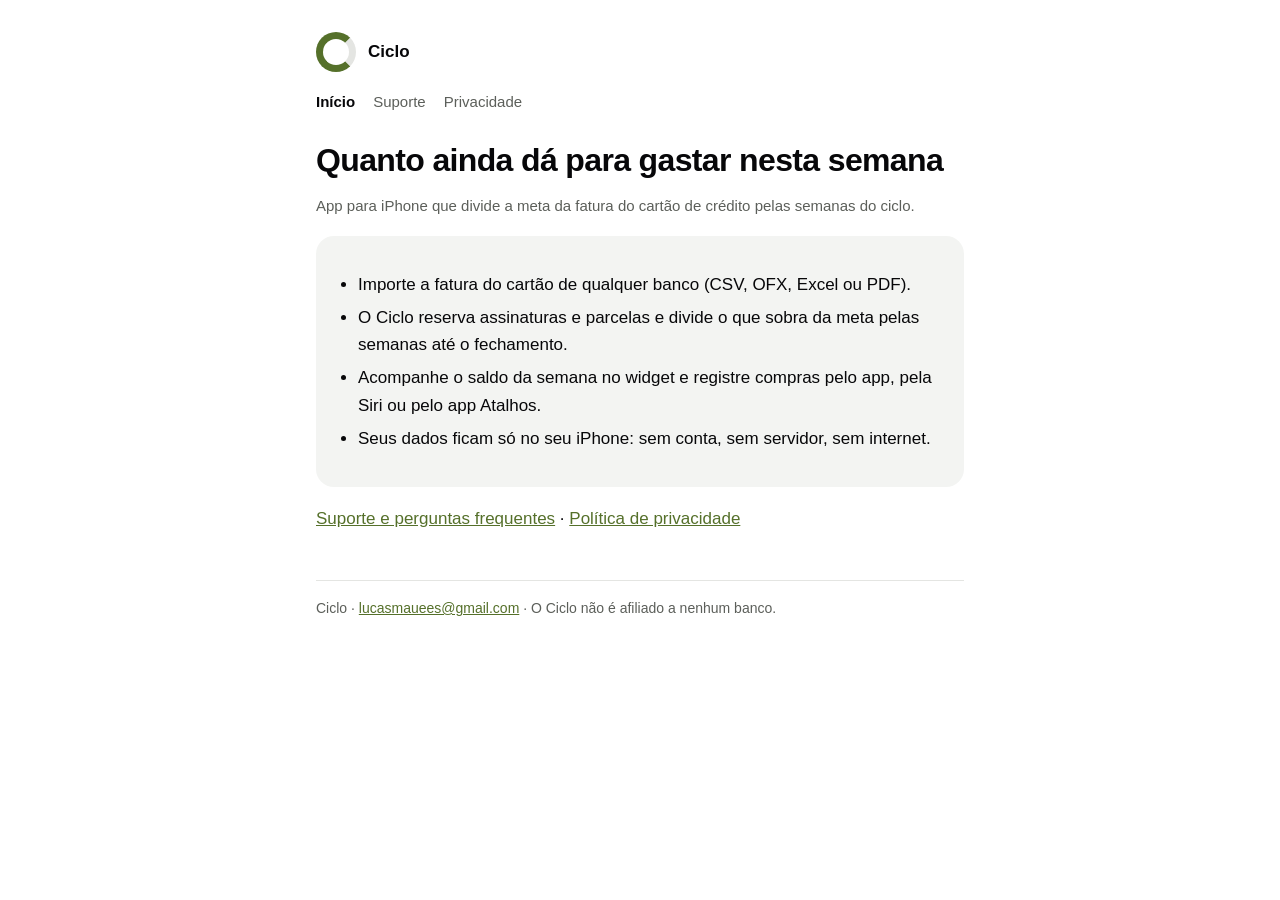
==== index.html @ 2b25d4c4 "Site do Ciclo: início, suporte e política de privacidade Co-Authored-By: Claude Opus 5.5 <noreply@an" ====
<!doctype html>
<html lang="pt-BR"><head><meta charset="utf-8"><meta name="viewport" content="width=device-width,initial-scale=1">
<title>Ciclo</title><meta name="description" content="Quanto ainda dá para gastar nesta semana para a fatura do cartão fechar na meta."><link rel="stylesheet" href="estilo.css"></head>
<body><main>
<div class="marca"><div class="anel" aria-hidden="true"></div><strong>Ciclo</strong></div>
<nav><a href="index.html" aria-current="page">Início</a><a href="suporte.html">Suporte</a><a href="privacidade.html">Privacidade</a></nav>
<h1>Quanto ainda dá para gastar nesta semana</h1>
<p class="suave">App para iPhone que divide a meta da fatura do cartão de crédito pelas semanas do ciclo.</p>
<div class="cartao">
<ul>
<li>Importe a fatura do cartão de qualquer banco (CSV, OFX, Excel ou PDF).</li>
<li>O Ciclo reserva assinaturas e parcelas e divide o que sobra da meta pelas semanas até o fechamento.</li>
<li>Acompanhe o saldo da semana no widget e registre compras pelo app, pela Siri ou pelo app Atalhos.</li>
<li>Seus dados ficam só no seu iPhone: sem conta, sem servidor, sem internet.</li>
</ul>
</div>
<p><a href="suporte.html">Suporte e perguntas frequentes</a> · <a href="privacidade.html">Política de privacidade</a></p>
<footer>Ciclo · <a href="mailto:lucasmauees@gmail.com">lucasmauees@gmail.com</a> · O Ciclo não é afiliado a nenhum banco.</footer></main></body></html>
---- estilo.css ----
:root{--fundo:#fff;--texto:#070709;--suave:#5c5f5a;--cartao:#f3f4f2;--verde:#55702a;--borda:#e4e5e2}
@media (prefers-color-scheme:dark){:root{--fundo:#070709;--texto:#f3f4f2;--suave:#a4a7a1;--cartao:#17191a;--verde:#9cb75a;--borda:#2a2c2d}}
*{box-sizing:border-box}
body{margin:0;background:var(--fundo);color:var(--texto);font:17px/1.6 -apple-system,BlinkMacSystemFont,"Segoe UI",Roboto,sans-serif;-webkit-text-size-adjust:100%}
main{max-width:680px;margin:0 auto;padding:32px 16px 64px}
nav{display:flex;gap:18px;flex-wrap:wrap;margin-bottom:28px;font-size:15px}
nav a{color:var(--suave);text-decoration:none}nav a[aria-current]{color:var(--texto);font-weight:600}
h1{font-size:32px;line-height:1.15;margin:0 0 8px;letter-spacing:-.02em}
h2{font-size:20px;margin:36px 0 8px}
p,li{color:var(--texto)}.suave{color:var(--suave);font-size:15px}
a{color:var(--verde)}
ul{padding-left:22px}li{margin:6px 0}
.cartao{background:var(--cartao);border-radius:18px;padding:18px 20px;margin:18px 0}
.marca{display:flex;align-items:center;gap:12px;margin-bottom:18px}
.anel{width:40px;height:40px;border-radius:50%;border:7px solid var(--verde);border-right-color:var(--borda)}
details{background:var(--cartao);border-radius:14px;padding:12px 16px;margin:10px 0}
summary{cursor:pointer;font-weight:600}
footer{margin-top:48px;color:var(--suave);font-size:14px;border-top:1px solid var(--borda);padding-top:16px}
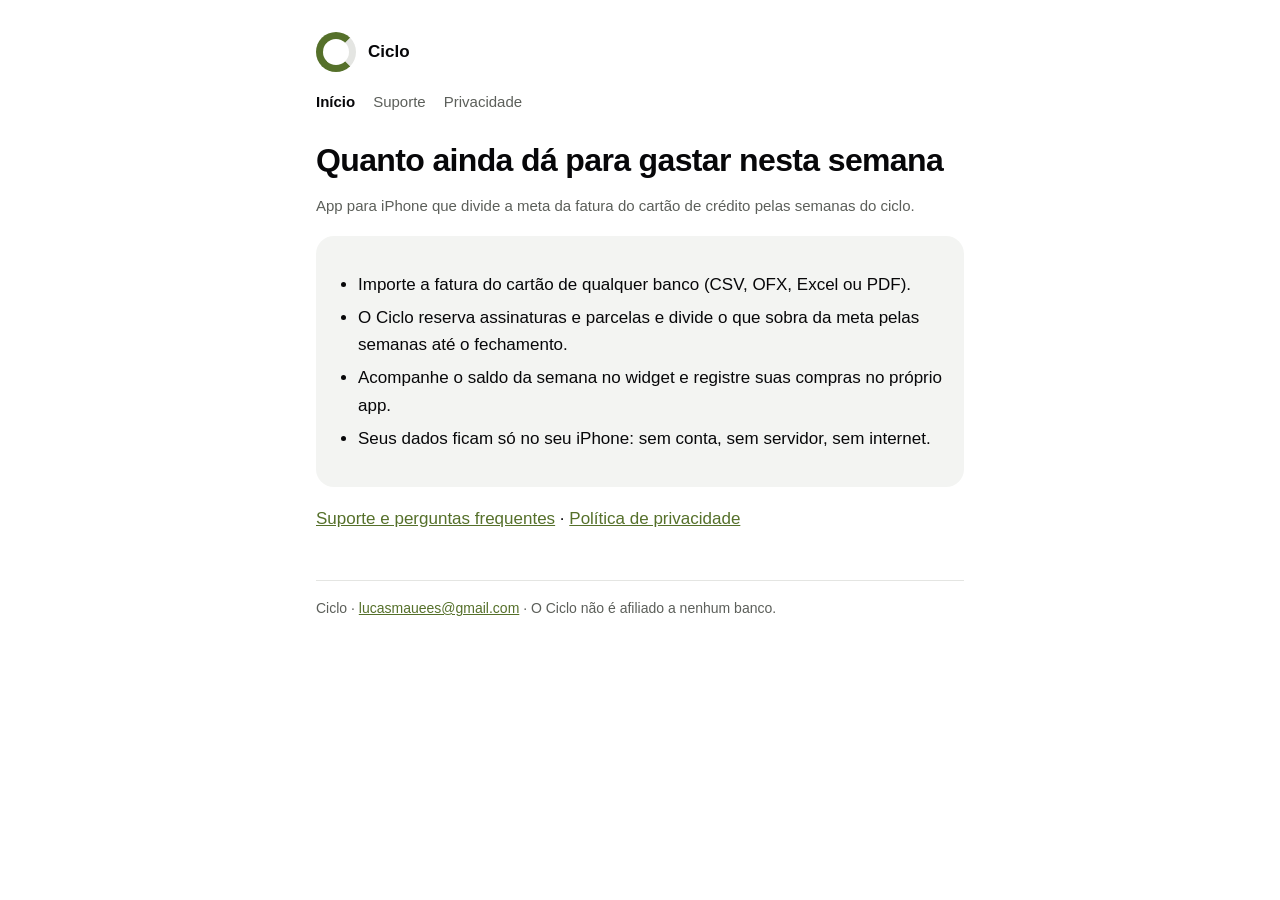
==== commit 1db43a88: "Registro de compras só pelo app (sem Atalhos e Siri) Co-Authored-By: Claude Opus 5.5 <noreply@anthro" ====
--- a/index.html
+++ b/index.html
@@ -10,7 +10,7 @@
 <ul>
 <li>Importe a fatura do cartão de qualquer banco (CSV, OFX, Excel ou PDF).</li>
 <li>O Ciclo reserva assinaturas e parcelas e divide o que sobra da meta pelas semanas até o fechamento.</li>
-<li>Acompanhe o saldo da semana no widget e registre compras pelo app, pela Siri ou pelo app Atalhos.</li>
+<li>Acompanhe o saldo da semana no widget e registre suas compras no próprio app.</li>
 <li>Seus dados ficam só no seu iPhone: sem conta, sem servidor, sem internet.</li>
 </ul>
 </div>
